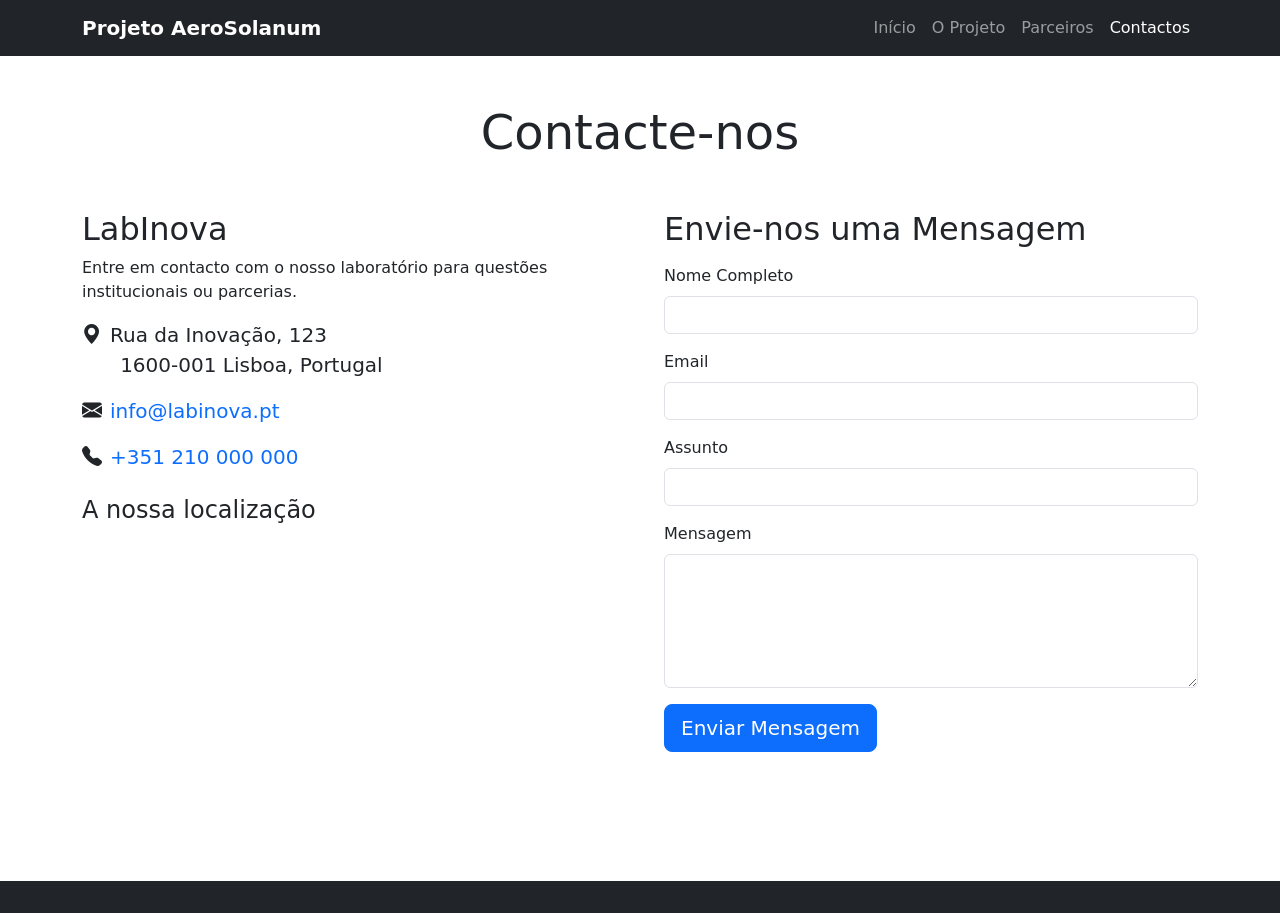
==== contactos.html @ 1992fb02 "Add Base Codes too all files" ====
<!DOCTYPE html>
<html lang="pt">
<head>
    <meta charset="utf-8">
    <meta name="viewport" content="width=device-width, initial-scale=1">
    
    <title>Contactos - Projeto AeroSolanum</title>
    <meta name="description" content="Contacte a equipa do LabInova e do Projeto AeroSolanum.">

    <link href="https://cdn.jsdelivr.net/npm/bootstrap@5.3.3/dist/css/bootstrap.min.css" rel="stylesheet">
    <link rel="stylesheet" href="https://cdn.jsdelivr.net/npm/bootstrap-icons@1.11.3/font/bootstrap-icons.min.css">
    <link rel="stylesheet" href="css/style.css">
</head>
<body>

    <header>
        <nav class="navbar navbar-expand-lg navbar-dark bg-dark" aria-label="Menu principal">
            <div class="container">
                <a class="navbar-brand fw-bold" href="index.html">Projeto AeroSolanum</a>
                <button class="navbar-toggler" type="button" data-bs-toggle="collapse" data-bs-target="#navbarNav" aria-controls="navbarNav" aria-expanded="false" aria-label="Alternar menu de navegação">
                    <span class="navbar-toggler-icon"></span>
                </button>
                <div class="collapse navbar-collapse" id="navbarNav">
                    <ul class="navbar-nav ms-auto">
                        <li class="nav-item">
                            <a class="nav-link" href="index.html">Início</a>
                        </li>
                        <li class="nav-item">
                            <a class="nav-link" href="projeto.html">O Projeto</a>
                        </li>
                        <li class="nav-item">
                            <a class="nav-link" href="parceiros.html">Parceiros</a>
                        </li>
                        <li class="nav-item">
                            <a class="nav-link active" aria-current="page" href="contactos.html">Contactos</a>
                        </li>
                    </ul>
                </div>
            </div>
        </nav>
    </header>

    <main class="container my-5">
        <h1 class="text-center display-5 mb-5">Contacte-nos</h1>
        
        <div class="row g-5">
            
            <div class="col-lg-6">
                <h2>LabInova</h2>
                <p>Entre em contacto com o nosso laboratório para questões institucionais ou parcerias.</p>
                
                <address class="fst-normal fs-5">
                    <p><i class="bi bi-geo-alt-fill me-2"></i>Rua da Inovação, 123<br>
                       &nbsp;&nbsp;&nbsp;&nbsp;&nbsp; 1600-001 Lisboa, Portugal</p>
                    <p><i class="bi bi-envelope-fill me-2"></i><a href="mailto:info@labinova.pt" class="text-decoration-none">info@labinova.pt</a></p>
                    <p><i class="bi bi-telephone-fill me-2"></i><a href="tel:+351210000000" class="text-decoration-none">+351 210 000 000</a></p>
                </address>

                <h3 class="h4 mt-4">A nossa localização</h3>
                <div class="ratio ratio-16x9">
                    <iframe 
                        src="https://www.google.com/maps/embed?pb=!1m18!1m12!1m3!1d3112.592533036814!2d-9.157833184654638!3d38.72886407959695!2m3!1f0!2f0!3f0!3m2!1i1024!2i768!4f13.1!3m3!1m2!1s0xd1933e14457e5d5%3A0x2f64a5146c24b22e!2sInstituto%20Superior%20T%C3%A9cnico!5e0!3m2!1spt-PT!2spt!4v1678888888888!5m2!1spt-PT!2spt" 
                        width="600" 
                        height="450" 
                        style="border:0;" 
                        allowfullscreen="" 
                        loading="lazy" 
                        referrerpolicy="no-referrer-when-downgrade"
                        title="Mapa de localização do LabInova">
                    </iframe>
                </div>
            </div>

            <div class="col-lg-6">
                <h2>Envie-nos uma Mensagem</h2>
                
                <div id="form-message" class="mt-3"></div>

                <form id="contact-form" novalidate>
                    <div class="mb-3">
                        <label for="nome" class="form-label">Nome Completo</label>
                        <input type="text" class="form-control" id="nome" name="nome" required>
                    </div>
                    
                    <div class="mb-3">
                        <label for="email" class="form-label">Email</label>
                        <input type="email" class="form-control" id="email" name="email" required>
                    </div>

                    <div class="mb-3">
                        <label for="assunto" class="form-label">Assunto</label>
                        <input type="text" class="form-control" id="assunto" name="assunto" required>
                    </div>

                    <div class="mb-3">
                        <label for="mensagem" class="form-label">Mensagem</label>
                        <textarea class="form-control" id="mensagem" name="mensagem" rows="5" required></textarea>
                    </div>
                    
                    <button type="submit" class="btn btn-primary btn-lg">Enviar Mensagem</button>
                </form>
            </div>
        </div>
    </main>

    <footer class="bg-dark text-white pt-4 pb-2">
        </footer>

    <script src="https://cdn.jsdelivr.net/npm/bootstrap@5.3.3/dist/js/bootstrap.bundle.min.js"></script>
    <script src="js/script.js"></script>
</body>
</html>
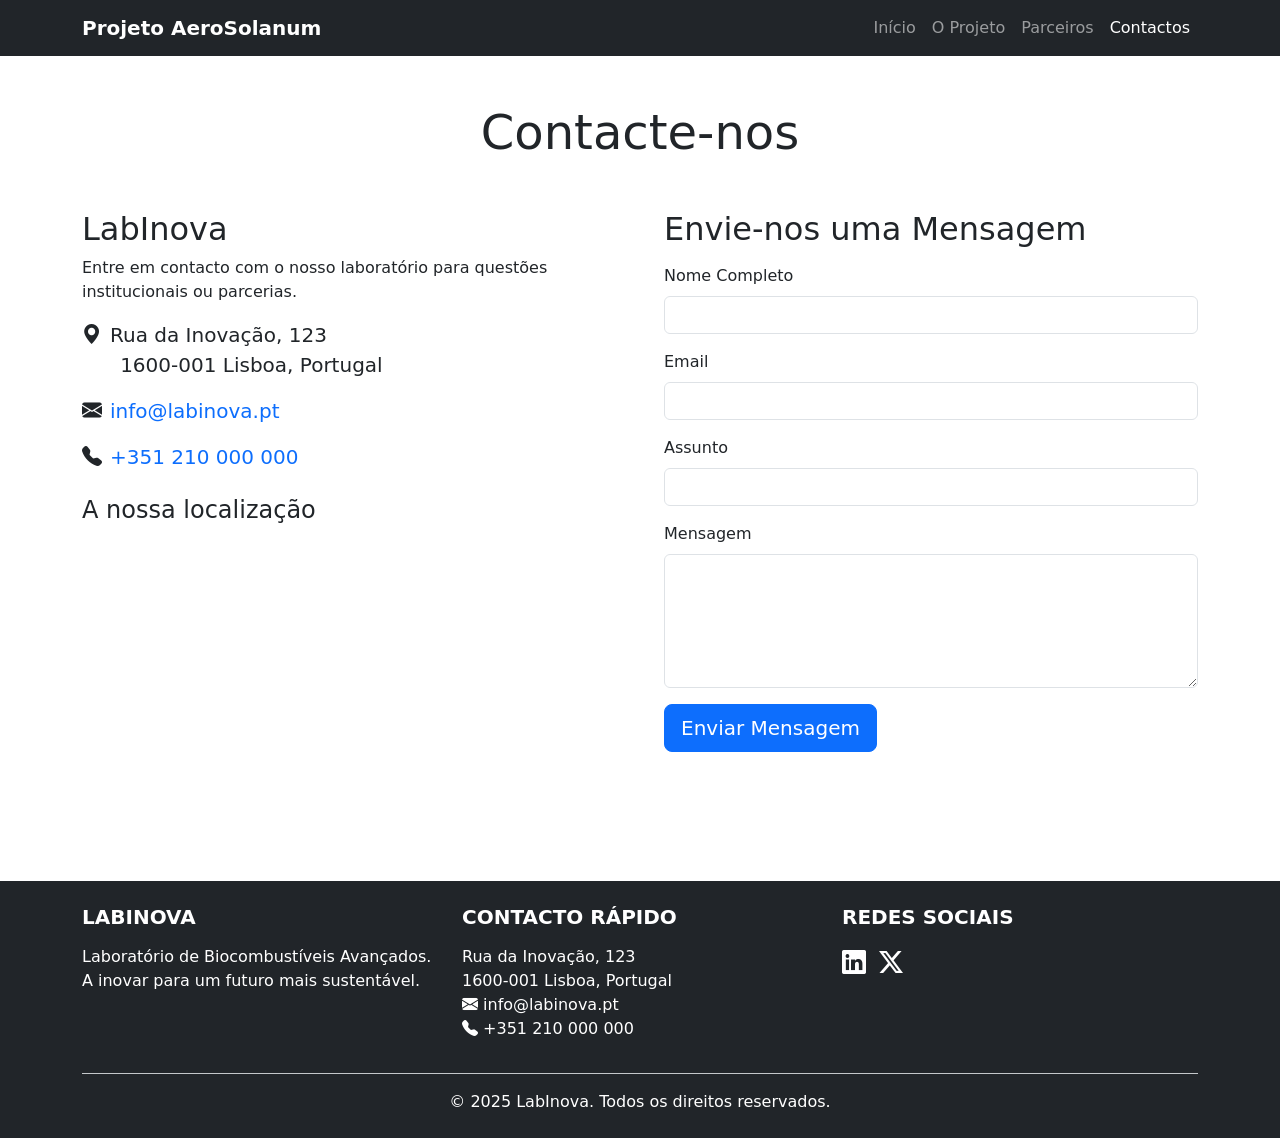
==== commit f13ad03f: "Site Update" ====
--- a/contactos.html
+++ b/contactos.html
@@ -9,6 +9,9 @@
 
     <link href="https://cdn.jsdelivr.net/npm/bootstrap@5.3.3/dist/css/bootstrap.min.css" rel="stylesheet">
     <link rel="stylesheet" href="https://cdn.jsdelivr.net/npm/bootstrap-icons@1.11.3/font/bootstrap-icons.min.css">
+    
+    <link rel="stylesheet" href="https://cdnjs.cloudflare.com/ajax/libs/animate.css/4.1.1/animate.min.css"/>
+    
     <link rel="stylesheet" href="css/style.css">
 </head>
 <body>
@@ -41,17 +44,17 @@
     </header>
 
     <main class="container my-5">
-        <h1 class="text-center display-5 mb-5">Contacte-nos</h1>
+        <h1 class="text-center display-5 mb-5 animate__animated animate__fadeInDown">Contacte-nos</h1>
         
         <div class="row g-5">
             
-            <div class="col-lg-6">
+            <div class="col-lg-6 scroll-animate animate__animated animate__fadeInLeft">
                 <h2>LabInova</h2>
                 <p>Entre em contacto com o nosso laboratório para questões institucionais ou parcerias.</p>
                 
                 <address class="fst-normal fs-5">
                     <p><i class="bi bi-geo-alt-fill me-2"></i>Rua da Inovação, 123<br>
-                       &nbsp;&nbsp;&nbsp;&nbsp;&nbsp; 1600-001 Lisboa, Portugal</p>
+                             1600-001 Lisboa, Portugal</p>
                     <p><i class="bi bi-envelope-fill me-2"></i><a href="mailto:info@labinova.pt" class="text-decoration-none">info@labinova.pt</a></p>
                     <p><i class="bi bi-telephone-fill me-2"></i><a href="tel:+351210000000" class="text-decoration-none">+351 210 000 000</a></p>
                 </address>
@@ -71,7 +74,7 @@
                 </div>
             </div>
 
-            <div class="col-lg-6">
+            <div class="col-lg-6 scroll-animate animate__animated animate__fadeInRight">
                 <h2>Envie-nos uma Mensagem</h2>
                 
                 <div id="form-message" class="mt-3"></div>
@@ -104,9 +107,62 @@
     </main>
 
     <footer class="bg-dark text-white pt-4 pb-2">
-        </footer>
+        <div class="container text-center text-md-start">
+            <div class="row">
+                <div class="col-md-6 col-lg-4 mb-3">
+                    <h5 class="text-uppercase mb-3 fw-bold">LabInova</h5>
+                    <p>
+                        Laboratório de Biocombustíveis Avançados.
+                        A inovar para um futuro mais sustentável.
+                    </p>
+                </div>
+                
+                <div class="col-md-6 col-lg-4 mb-3">
+                    <h5 class="text-uppercase mb-3 fw-bold">Contacto Rápido</h5>
+                    <address class="fst-normal">
+                        Rua da Inovação, 123<br>
+                        1600-001 Lisboa, Portugal<br>
+                        <i class="bi bi-envelope-fill"></i> <a href="mailto:info@labinova.pt" class="text-white text-decoration-none">info@labinova.pt</a><br>
+                        <i class="bi bi-telephone-fill"></i> <a href="tel:+351210000000" class="text-white text-decoration-none">+351 210 000 000</a>
+                    </address>
+                </div>
+
+                <div class="col-lg-4 mb-3">
+                    <h5 class="text-uppercase mb-3 fw-bold">Redes Sociais</h5>
+                    <a href="#" class="text-white me-2 fs-4" aria-label="LinkedIn"><i class="bi bi-linkedin"></i></a>
+                    <a href="#" class="text-white me-2 fs-4" aria-label="Twitter/X"><i class="bi bi-twitter-x"></i></a>
+                </div>
+            </div>
+            
+            <div class="text-center p-3 border-top border-secondary-subtle">
+                © 2025 LabInova. Todos os direitos reservados.
+            </div>
+        </div>
+    </footer>
 
     <script src="https://cdn.jsdelivr.net/npm/bootstrap@5.3.3/dist/js/bootstrap.bundle.min.js"></script>
     <script src="js/script.js"></script>
+    
+    <script>
+        function checkScrollAnimations() {
+            const elements = document.querySelectorAll('.scroll-animate');
+            elements.forEach(el => {
+                const rect = el.getBoundingClientRect();
+                // Verifica se o elemento está pelo menos 80% na viewport
+                if (rect.top < window.innerHeight * 0.8) {
+                    el.classList.add('animate__active');
+                    // Adiciona um pequeno atraso, se especificado
+                    const delay = el.getAttribute('data-animate-delay');
+                    if(delay) {
+                        el.style.setProperty('--animate-delay', delay);
+                    }
+                }
+            });
+        }
+        
+        // Inicia a função ao carregar a página e ao fazer scroll
+        window.addEventListener('scroll', checkScrollAnimations);
+        window.addEventListener('load', checkScrollAnimations);
+    </script>
 </body>
 </html>
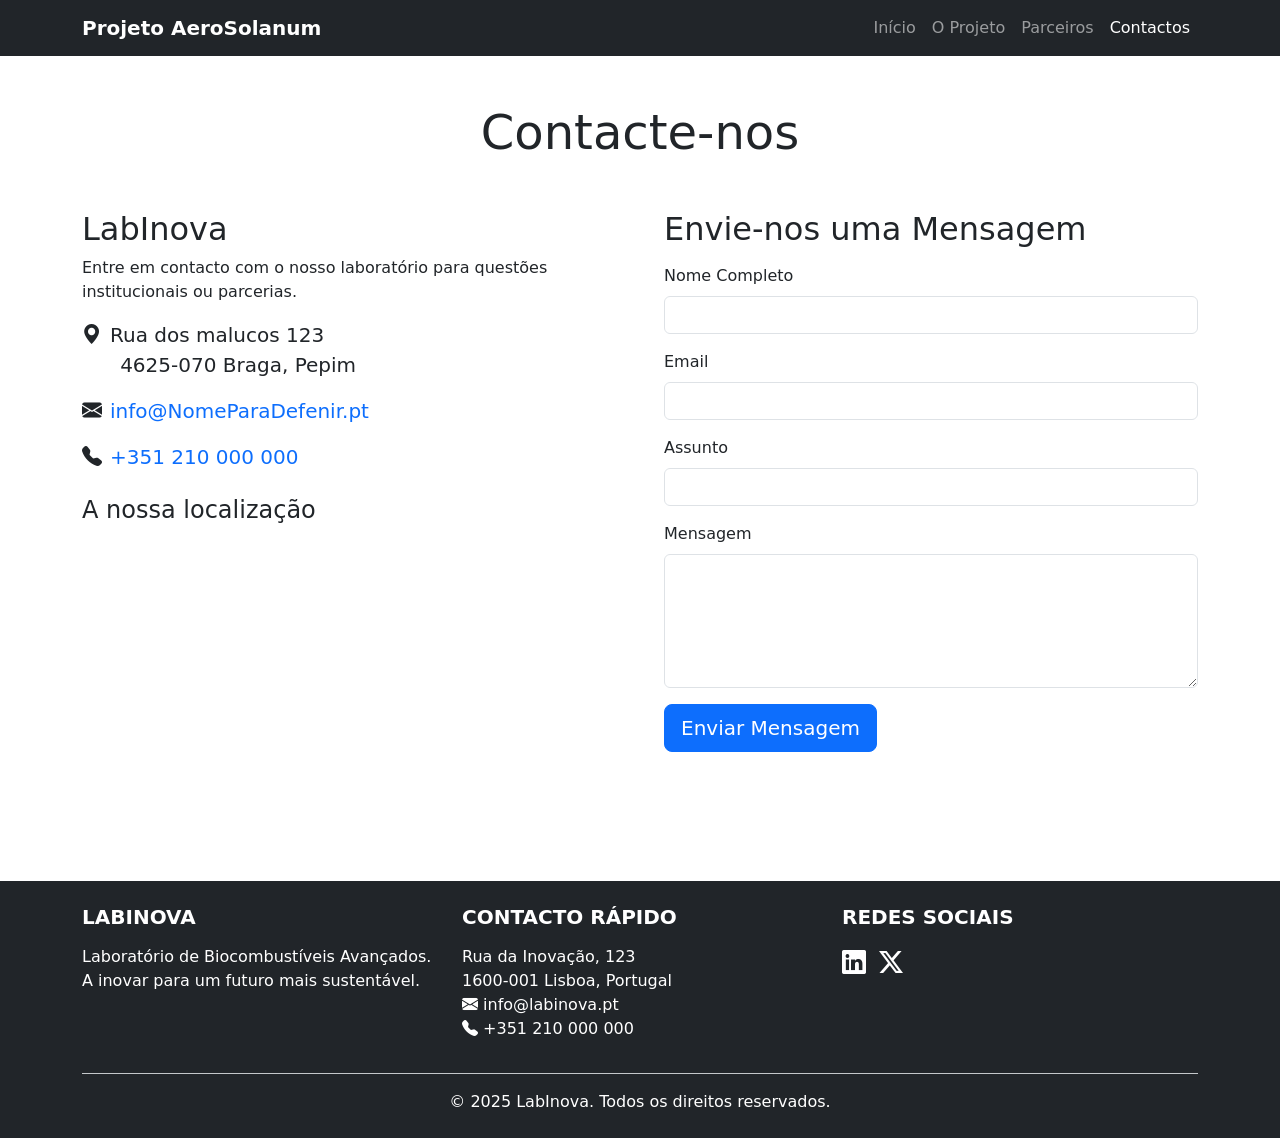
==== commit b239377a: "Update Location" ====
--- a/contactos.html
+++ b/contactos.html
@@ -48,33 +48,33 @@
         
         <div class="row g-5">
             
-            <div class="col-lg-6 scroll-animate animate__animated animate__fadeInLeft">
+            <div class="col-lg-6 scroll-animate animate__fadeInLeft">
                 <h2>LabInova</h2>
                 <p>Entre em contacto com o nosso laboratório para questões institucionais ou parcerias.</p>
                 
                 <address class="fst-normal fs-5">
-                    <p><i class="bi bi-geo-alt-fill me-2"></i>Rua da Inovação, 123<br>
-                             1600-001 Lisboa, Portugal</p>
-                    <p><i class="bi bi-envelope-fill me-2"></i><a href="mailto:info@labinova.pt" class="text-decoration-none">info@labinova.pt</a></p>
+                    <p><i class="bi bi-geo-alt-fill me-2"></i>Rua dos malucos 123<br>
+                             4625-070 Braga, Pepim</p>
+                    <p><i class="bi bi-envelope-fill me-2"></i><a href="mailto:info@labinova.pt" class="text-decoration-none">info@NomeParaDefenir.pt</a></p>
                     <p><i class="bi bi-telephone-fill me-2"></i><a href="tel:+351210000000" class="text-decoration-none">+351 210 000 000</a></p>
                 </address>
 
                 <h3 class="h4 mt-4">A nossa localização</h3>
                 <div class="ratio ratio-16x9">
                     <iframe 
-                        src="https://www.google.com/maps/embed?pb=!1m18!1m12!1m3!1d3112.592533036814!2d-9.157833184654638!3d38.72886407959695!2m3!1f0!2f0!3f0!3m2!1i1024!2i768!4f13.1!3m3!1m2!1s0xd1933e14457e5d5%3A0x2f64a5146c24b22e!2sInstituto%20Superior%20T%C3%A9cnico!5e0!3m2!1spt-PT!2spt!4v1678888888888!5m2!1spt-PT!2spt" 
+                        src="https://www.google.com/maps/dir/41.1217598,-8.2198768/Stones+Clube,+Av.+25+de+Abril+347,+4795-445+São+Martinho/@41.3526495,-8.3757905,14z/data=!4m10!4m9!1m1!4e1!1m5!1m1!1s0xd24f3c7b73b7e37:0xdd455c7dbe4ab57a!2m2!1d-8.3652984!2d41.3588342!3e0?entry=ttu&g_ep=EgoyMDI1MTAyNi4wIKXMDSoASAFQAw%3D%3D" 
                         width="600" 
                         height="450" 
                         style="border:0;" 
                         allowfullscreen="" 
                         loading="lazy" 
                         referrerpolicy="no-referrer-when-downgrade"
-                        title="Mapa de localização do LabInova">
+                        title="Mapa de localização">
                     </iframe>
                 </div>
             </div>
 
-            <div class="col-lg-6 scroll-animate animate__animated animate__fadeInRight">
+            <div class="col-lg-6 scroll-animate animate__fadeInRight">
                 <h2>Envie-nos uma Mensagem</h2>
                 
                 <div id="form-message" class="mt-3"></div>
@@ -148,9 +148,16 @@
             const elements = document.querySelectorAll('.scroll-animate');
             elements.forEach(el => {
                 const rect = el.getBoundingClientRect();
-                // Verifica se o elemento está pelo menos 80% na viewport
-                if (rect.top < window.innerHeight * 0.8) {
-                    el.classList.add('animate__active');
+                // Verifica se o elemento está pelo menos 80% na viewport E se ainda não foi ativado
+                if (rect.top < window.innerHeight * 0.8 && !el.classList.contains('scroll-animate--visible')) {
+                    
+                    // 1. Torna o elemento visível (fade-in)
+                    el.classList.add('scroll-animate--visible');
+                    
+                    // 2. Adiciona a classe principal do Animate.css para forçar a animação
+                    // A classe de animação (ex: animate__fadeInUp) já está no HTML
+                    el.classList.add('animate__animated');
+                    
                     // Adiciona um pequeno atraso, se especificado
                     const delay = el.getAttribute('data-animate-delay');
                     if(delay) {
